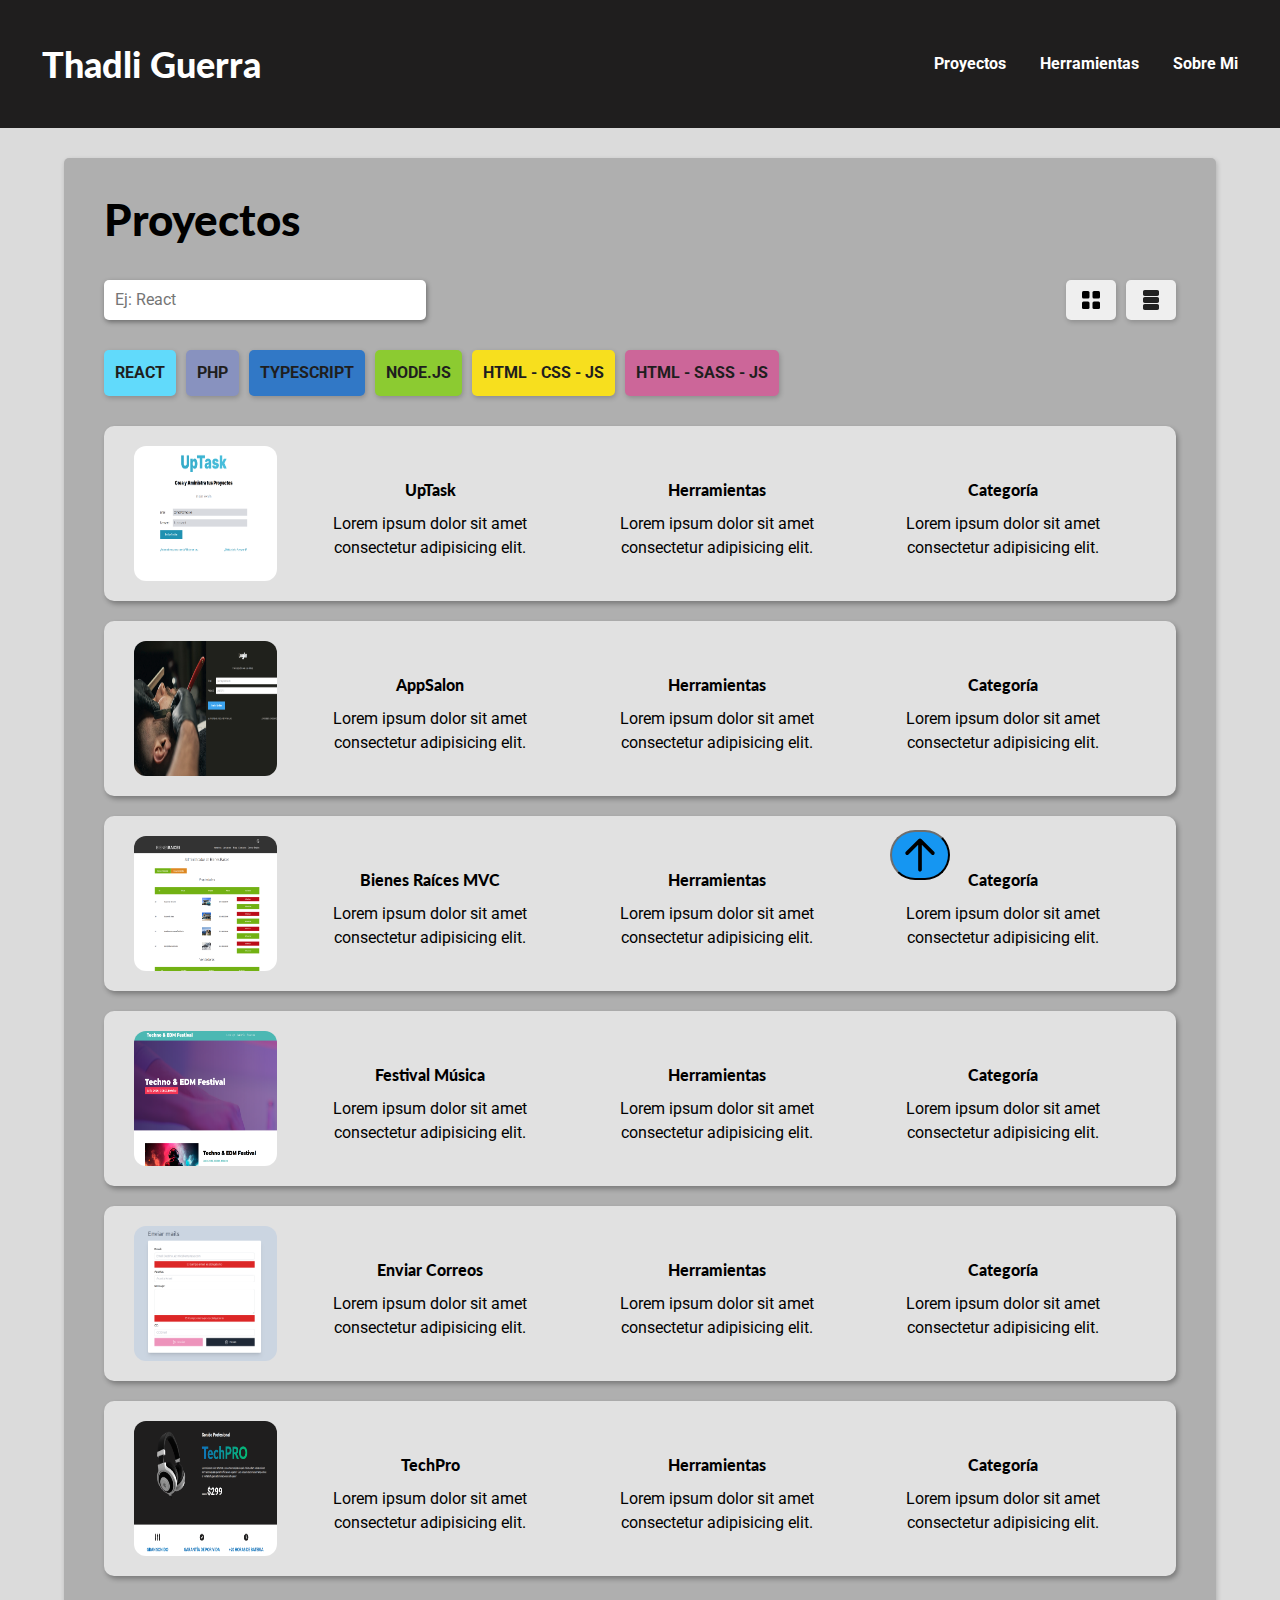
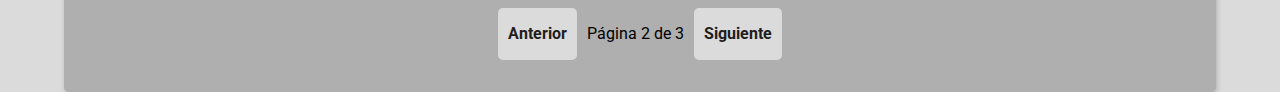
==== pagina2.html @ 6214cc12 "Contenido carpetas tags listo" ====
<!DOCTYPE html>
<html lang="en">
<head>
    <meta charset="UTF-8">
    <meta name="viewport" content="width=device-width, initial-scale=1.0">
    <link rel="preconnect" href="https://fonts.googleapis.com">
    <link rel="preconnect" href="https://fonts.gstatic.com" crossorigin>
    <link href="https://fonts.googleapis.com/css2?family=Lato:wght@400;900&family=Roboto:wght@400;700;900&display=swap" rel="stylesheet">
    <link rel="stylesheet" href="/css/normalize.css">
    <link rel="stylesheet" href="/css/styles.css">
    <title>Thadli Guerra</title>
</head>
<body>
    <section id="inicio">
    </section>
    <header class="header">
        <div class="header__titulo">
            <a href="index.html">
                <h2>Thadli Guerra</h2>
            </a>
        </div>
        <nav class="header__navegacion">
            <a href="">Proyectos</a>
            <a href="">Herramientas</a>
            <a href="">Sobre Mi</a>
        </nav>
    </header>
    
    <main class="main contenedor">
        <div class="main__titulo">
            <h1>
                Proyectos
            </h1>
        </div>

        <div class="main__buscador">
            <input class="main__buscador-input" id="buscador" type="text" placeholder="Ej: React">
            <div class="main__botones">
                <button class="main__boton main__boton-grid">
                    <img src="/img/grid.svg" alt="">
                </button>
                <button class="main__boton main__boton-row">
                    <img src="/img/row.svg" alt="">
                </button>
            </div>
        </div>

        <div class="main__tags">
            <a class="main__tag" id="react" href="/react/react1.html">React</a>
            <a class="main__tag" id="php" href="/php/php1.html">Php</a>
            <a class="main__tag" id="typescript" href="/ts/ts1.html">TypeScript</a>
            <a class="main__tag" id="node" href="/node/node1.html">Node.Js</a>
            <a class="main__tag" id="js" href="/html/html1.html">Html - Css - Js</a>
            <a class="main__tag" id="sass" href="/sass/sass1.html">Html - Sass - Js</a>
        </div>

        <div class="main__contenido">
            <div class="main__entrada">
                <a href="https://github.com/tatatadlisixti4/uptask">
                    <img class="main__entrada-imagen" src="/img/uptask.png" alt="">
                </a>
                
                <div class="main__entrada-texto">
                    <div class="main__entrada-columna">
                        <h3>UpTask</h3>
                        <p>Lorem ipsum dolor sit amet consectetur adipisicing elit.</p>
                    </div>
                    <div class="main__entrada-columna">
                        <h3>Herramientas</h3>
                        <p>Lorem ipsum dolor sit amet consectetur adipisicing elit. </p>
                    </div> 

                    <div class="main__entrada-columna">
                        <h3>Categoría</h3>
                        <p>Lorem ipsum dolor sit amet consectetur adipisicing elit. </p>
                    </div>  
                </div>
            </div>
            <div class="main__entrada">
                <a href="https://github.com/tatatadlisixti4/appsalon">
                    <img class="main__entrada-imagen" src="/img/appsalon.png" alt="">
                </a>
                <div class="main__entrada-texto">
                    <div class="main__entrada-columna">
                        <h3>AppSalon</h3>
                        <p>Lorem ipsum dolor sit amet consectetur adipisicing elit.</p>
                    </div>
                    <div class="main__entrada-columna">
                        <h3>Herramientas</h3>
                        <p>Lorem ipsum dolor sit amet consectetur adipisicing elit. </p>
                    </div> 

                    <div class="main__entrada-columna">
                        <h3>Categoría</h3>
                        <p>Lorem ipsum dolor sit amet consectetur adipisicing elit. </p>
                    </div>  
                </div>
            </div>
            <div class="main__entrada">
                <a href="https://github.com/tatatadlisixti4/bienesraices">
                    <img class="main__entrada-imagen" src="/img/bienesraices_mvc.png" alt="">
                </a>
                <div class="main__entrada-texto">
                    <div class="main__entrada-columna">
                        <h3>Bienes Raíces MVC</h3>
                        <p>Lorem ipsum dolor sit amet consectetur adipisicing elit.</p>
                    </div>
                    <div class="main__entrada-columna">
                        <h3>Herramientas</h3>
                        <p>Lorem ipsum dolor sit amet consectetur adipisicing elit. </p>
                    </div> 

                    <div class="main__entrada-columna">
                        <h3>Categoría</h3>
                        <p>Lorem ipsum dolor sit amet consectetur adipisicing elit. </p>
                    </div>  
                </div>
            </div>
            <div class="main__entrada">
                <a href="https://festivalmusica-pw-thadli.netlify.app/">
                    <img class="main__entrada-imagen" src="/img/festivalmusica.png" alt="">
                </a>
                <div class="main__entrada-texto">
                    <div class="main__entrada-columna">
                        <h3>Festival Música</h3>
                        <p>Lorem ipsum dolor sit amet consectetur adipisicing elit.</p>
                    </div>
                    <div class="main__entrada-columna">
                        <h3>Herramientas</h3>
                        <p>Lorem ipsum dolor sit amet consectetur adipisicing elit. </p>
                    </div> 

                    <div class="main__entrada-columna">
                        <h3>Categoría</h3>
                        <p>Lorem ipsum dolor sit amet consectetur adipisicing elit. </p>
                    </div>  
                </div>
            </div>
            <div class="main__entrada">
                <a href="https://email-thadli.netlify.app//">
                    <img class="main__entrada-imagen" src="/img/enviarmails.png" alt="">
                </a>
                <div class="main__entrada-texto">
                    <div class="main__entrada-columna">
                        <h3>Enviar Correos</h3>
                        <p>Lorem ipsum dolor sit amet consectetur adipisicing elit.</p>
                    </div>
                    <div class="main__entrada-columna">
                        <h3>Herramientas</h3>
                        <p>Lorem ipsum dolor sit amet consectetur adipisicing elit. </p>
                    </div> 

                    <div class="main__entrada-columna">
                        <h3>Categoría</h3>
                        <p>Lorem ipsum dolor sit amet consectetur adipisicing elit. </p>
                    </div>  
                </div>
            </div>
            <div class="main__entrada">
                <a href="https://sobretechpro-thadli.netlify.app/">
                    <img class="main__entrada-imagen" src="/img/techpro.png" alt="">
                </a>
                <div class="main__entrada-texto">
                    <div class="main__entrada-columna">
                        <h3>TechPro</h3>
                        <p>Lorem ipsum dolor sit amet consectetur adipisicing elit.</p>
                    </div>
                    <div class="main__entrada-columna">
                        <h3>Herramientas</h3>
                        <p>Lorem ipsum dolor sit amet consectetur adipisicing elit. </p>
                    </div> 

                    <div class="main__entrada-columna">
                        <h3>Categoría</h3>
                        <p>Lorem ipsum dolor sit amet consectetur adipisicing elit. </p>
                    </div>  
                </div>
            </div> 
        </div>

        <div class="main__paginador"> 
            <a class="main__paginador-boton main__paginador-boton--anterior2" href="index.html">
                <span></span>
                <p>Anterior</p>
            </a>
            <p>Página 2 de 3</p>
            <a class="main__paginador-boton main__paginador-boton--siguiente2" href="pagina3.html">
                <p>Siguiente</p>
                <span></span>
            </a>
        </div>
        <button id="toHeader">
            <a href="#inicio">
                <img src="/img/up.svg" alt="">
            </a>
        </button>
    </main>
    <script src="app.js"></script> 
</body>
</html>
---- css/styles.css ----
/* Variables*/
:root {
    --fuentePrincipal: 'Roboto', sans-serif;
    --fuenteSecundaria: 'Lato', sans-serif;

    --separacion: 5rem;
    
    --primario: #1073BA;
    --secundario: #00DA55;
    --gris: #3B3B3B;
    --blanco: #FFFFFF;
    --blancoOscuro: #afafaf;
    --blancoOscuro2: hsl(0, 0%, 86%);
    --negro: #1F1E1E;
    --grisClaro: #e1e1e1;

    --react: #61DAFB;
    --php: #8892BF;
    --typescript: #3178C6;
    --node:  #8CCB31;
    --js:  #F7DF1E;
    --css: #1572B6;
    --sass: #C69;


}

/* Globales y reset */
html {
    box-sizing: border-box;
    font-size: 62.5%;
    scroll-behavior: smooth;
}

*, *:before, *:after {
    box-sizing: inherit;
}

body {
    font-family: var(--fuentePrincipal);
    font-size: 1.6rem;
    line-height: 1.5;
    background-color: var(--blancoOscuro2);
    
}

h1 {
    font-family: var(--fuenteSecundaria);
}

h1, h2, h3 {
    font-weight: 900;
    font-family: var(--fuenteSecundaria);
    margin: calc(var(--separacion) / 2) 0;
}

h1 {
    font-size: 4.4rem;
}

h2 {
    font-size: 3.6rem;
}

h3 {
    font-size: 2.8rem;
}

img {
    max-width: 100%;
    height: auto;
    display: block;
}

.contenedor {
    max-width: 130rem;
    width: 90%;
    margin: 0 auto;
    border-radius: .5rem;
    box-shadow: 1px 2px 5px rgba(0, 0, 0, 0.2);
}

/* Header */
.header {
    position: sticky;
    z-index: 1000;
    top: 0;
    display: flex;
    flex-direction: column;
    text-align: center;
    color: var(--blanco);
    background-color: var(--negro);
    padding: 0 3rem;
    .header__titulo {
        a {
            text-decoration: none;
            color: var(--blanco);
            h2 {
                padding: 1rem;
                border: 2px solid transparent;
                border-radius: .5rem;
                transition: border 200ms ease-out;

                &:hover {
                    border: 2px solid white;
                }
            }
        }
    }
}
.header__navegacion {
    display: flex;
    flex-direction: column;
    
    a {
        text-decoration: none;
        font-weight: bold;
        padding: 1rem;
        color: var(--blanco);
        border: .2rem solid transparent;
        transition: all 100ms ease-in;
        &:hover{
            border: .2rem solid var(--blanco);
            border-radius: .5rem;
            transition: all 100ms ease-in;
        }
        &:last-of-type {
            margin-bottom: 2rem;
        }
    }
}

@media (min-width: 768px) {
    .header {
        flex-direction: row;
        justify-content: space-between;
        align-items: center;
    }

    .header__navegacion {
        border-radius: .5rem;
        flex-direction: row;
        gap: 1rem;
        margin-bottom: 0;
        a{
            &:last-of-type{
                margin-bottom: 0; 
            }
        } 
    }
}

/* Main */
.main {
    padding: 0 4rem 3rem 4rem;
    background-color: var(--blancoOscuro);
}

.main__titulo {
    display: flex;
    justify-content: center;
    margin-top: 3rem;
    padding: .3rem 0;
    gap: 1rem;
    
    .main__titulo-logo {
        width: 5rem;
    }
    /* a {
        text-decoration: none;
        color: var(--negro);
        border: 2px solid transparent;
        border-radius: .5rem;
        padding: 1rem;
        transition: box-shadow 200ms ease-in;
        &:hover {
            box-shadow: 0 0 10px var(--primario); 
        }
        cursor: auto;
    } */
}
@media (min-width: 768px) {
    .main__titulo {
        justify-content: left;
    }
    
}


/* Main Buscador */
.main__buscador {
    display: flex;
    flex-direction: column;
    margin-bottom: 3rem;
    gap: 2rem;
    .main__buscador-input {
        box-shadow: 1px 2px 5px rgba(0, 0, 0, 0.4);
        border: 1px solid transparent;
        border-radius: .5rem;
        padding: 1rem;
        width: 100%;
        outline: none;
        &:hover {
            border: 1px solid black;
        }
        &:focus, &:active {
            border: 1px solid black;
            box-shadow: 0 0 10px var(--primario); 
        }
    }
}

.main__botones {
    display: flex;
    gap: 1rem;
    justify-content: space-between;
    background-color: var(--blancoOscuro);
    .main__boton {
        border: none;
        border-radius: .5rem;
        width: 50%;
        cursor: pointer;
        box-shadow: 1px 2px 5px rgba(0, 0, 0, 0.2);
        padding: 1rem 0;
        img {
            margin: 0 auto;
        }
        &:hover {
            filter: brightness(.8);
        }
    }
    .main__boton-grid {
        img {
            transform: scale(1.5);
        }
    }
    
}

.main__tags {
    display: grid;
    grid-template-columns: repeat(2, 1fr);
    text-align: center;
    margin-bottom: 3rem;
    gap: 1rem;
    
    .main__tag {
        box-shadow: 1px 2px 5px rgba(0, 0, 0, 0.2);
        font-weight: bold;
        text-transform: uppercase;
        color: var(--negro);
        text-decoration: none;
        padding: 1rem;
        border-radius: .5rem;
        border: 1px solid transparent;
        &:hover {
            filter: brightness(0.8);
        }
    }
    .main__tag--active {
        filter: brightness(.8);
        border: 1px solid black;
        box-shadow: 0 0 20px var(--primario)
        
    }
    #react {
        background-color: var(--react);
    }
    #php {
        background-color: var(--php);
    }
    #typescript {
        background-color: var(--typescript);
    }
    #node {
        background-color: var(--node);
    }
    #css {
        background-color: var(--css);
    }
    #sass {
        background-color: var(--sass);
    }
    #js {
        background-color: var(--js);
    }

}

@media (min-width: 768px) {
    .main__buscador {
        flex-direction: row;
        justify-content: space-between;
        .main__buscador-input {
            width: 30%;
        }
    }

    .main__botones {
        justify-content: left;
        .main__boton {
            width: 5rem;
            padding: 0;
        }
    }
    
    .main__tags {
        display: flex;
        justify-content: left;
    }
}

/* Main Contenido */
.main__contenido {
    display: grid;
    grid-template-columns: 1fr 1fr;
    column-gap: 1rem;
    row-gap: 1rem;
    
}

.main__entrada {
    border-radius: 1rem;
    box-shadow: 2px 3px 5px rgba(0, 0, 0, 0.3);
    background-color: var(--grisClaro);
    padding: 2rem 2rem;
    transition: all 200ms ease-in;
}

.main__entrada-imagen {
    height: 15rem;
    width: 100%;
    border-radius: 1.2rem;
    transition: all 200ms ease-in;
}

.main__entrada-texto {
    .main__entrada-columna {
        text-align: center;
        h3, p {
            margin: 0;
        }
        h3{
            margin-top: 1rem;
            font-size: 1.5rem;
        }
        p{
            font-size: 1rem;
        }
    }
}

.main__entrada:hover {
    filter: brightness(.9);
    cursor: pointer;
    .main__entrada-imagen {
        box-shadow: 0 0 20px var(--primario); 
    }
}

@media (min-width: 768px) {
    .main__contenido {
        display: flex;
        flex-direction: column;
    }

    .main__entrada {
        display: grid;
        grid-template-columns: 1fr 6fr;
        margin-bottom: 1rem;
        padding: 2rem 3rem;
        column-gap: 1rem;
        &:last-of-type {
            margin-bottom: 3rem;
        }
    }
    

    .main__entrada-texto {
        display: flex;
        .main__entrada-columna {
            h3 , p {
                font-size: unset;
            }
        }
    }
    .main__entrada-imagen {
        height: 13.5rem;    
    }
    .main__entrada-columna {
        display: flex;
        flex-direction: column;
        justify-content: center;
        align-items: center;
        padding: 1rem;
        gap: 1rem;
    }
}

/* Main Paginador */

.main__paginador {
    margin-top: 3rem;
    display: flex;
    border-radius: 1rem;
    align-items: center;
    justify-content: center;
    gap: 1rem;

    .main__paginador-boton {
        display: flex;
        align-items: center;
        text-decoration: none;
        color: var(--negro);
        cursor: pointer;
        background-color: var(--blancoOscuro2);
        padding: 1rem;
        border-radius: .5rem;
        font-weight: bold;
        p { 
            line-height: 0;
        }
        &:hover {
            filter: brightness(.9);
        }
    }

    .main__paginador-boton--off  {
        cursor: not-allowed;
        filter: brightness(.9);
    }
}

@media (min-width: 768px) {
    .main__paginador {
        margin-top: 0;
    }
}


/* Botón al header */

@media (min-width: 768px) {
    #toHeader {
        position: fixed;  
        bottom: 2rem;   
        right: 33rem;    
        z-index: 100; 
        height: auto;
        width: 6rem;
        border-radius: 6rem;
        background-color: var(--primario);
        filter: brightness(1.3);
        transition: filter 200ms ease-out;
        &:hover {
            filter: brightness(1);
        }
    }
}
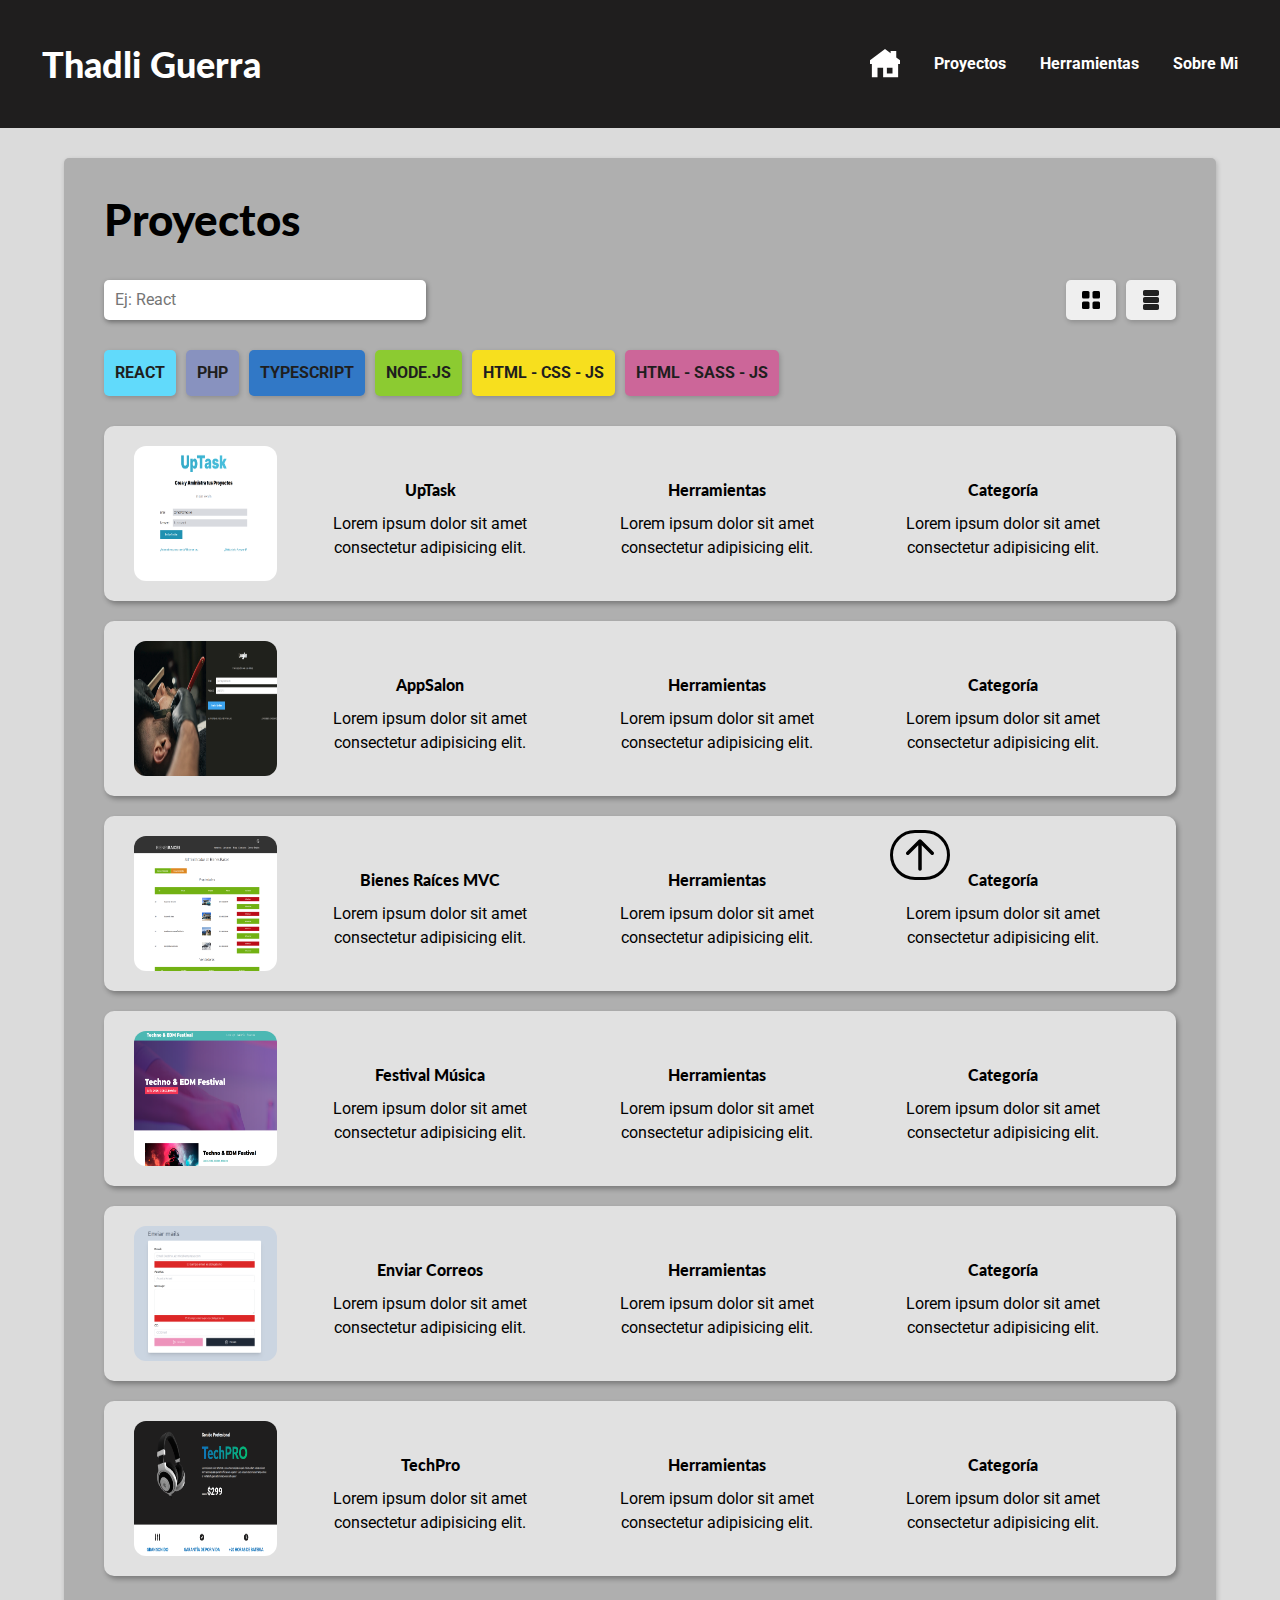
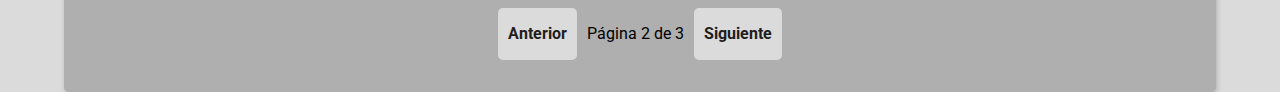
==== commit fc442235: "Home en todas las vistas" ====
--- a/pagina2.html
+++ b/pagina2.html
@@ -20,6 +20,9 @@
             </a>
         </div>
         <nav class="header__navegacion">
+            <a href="/index.html">
+                <img class="header__home" src="/img/home.svg" alt="">
+            </a>
             <a href="">Proyectos</a>
             <a href="">Herramientas</a>
             <a href="">Sobre Mi</a>
--- a/css/styles.css
+++ b/css/styles.css
@@ -88,6 +88,7 @@
     display: flex;
     flex-direction: column;
     text-align: center;
+    
     color: var(--blanco);
     background-color: var(--negro);
     padding: 0 3rem;
@@ -111,6 +112,7 @@
 .header__navegacion {
     display: flex;
     flex-direction: column;
+    align-items: center;
     
     a {
         text-decoration: none;
@@ -127,6 +129,9 @@
         &:last-of-type {
             margin-bottom: 2rem;
         }
+    }
+    .header__home {
+        width: 3rem;
     }
 }
 
@@ -448,14 +453,15 @@
         z-index: 100; 
         height: auto;
         width: 6rem;
+        border: .3rem solid black;
         border-radius: 6rem;
-        background-color: var(--primario);
-        filter: brightness(1.3);
+        background-color: var(--grisClaro);
         transition: filter 200ms ease-out;
         &:hover {
-            filter: brightness(1);
-        }
-    }
-}
-
-
+            filter: brightness(.8);
+            box-shadow: 0 0 10px var(--primario); 
+        }
+    }
+}
+
+
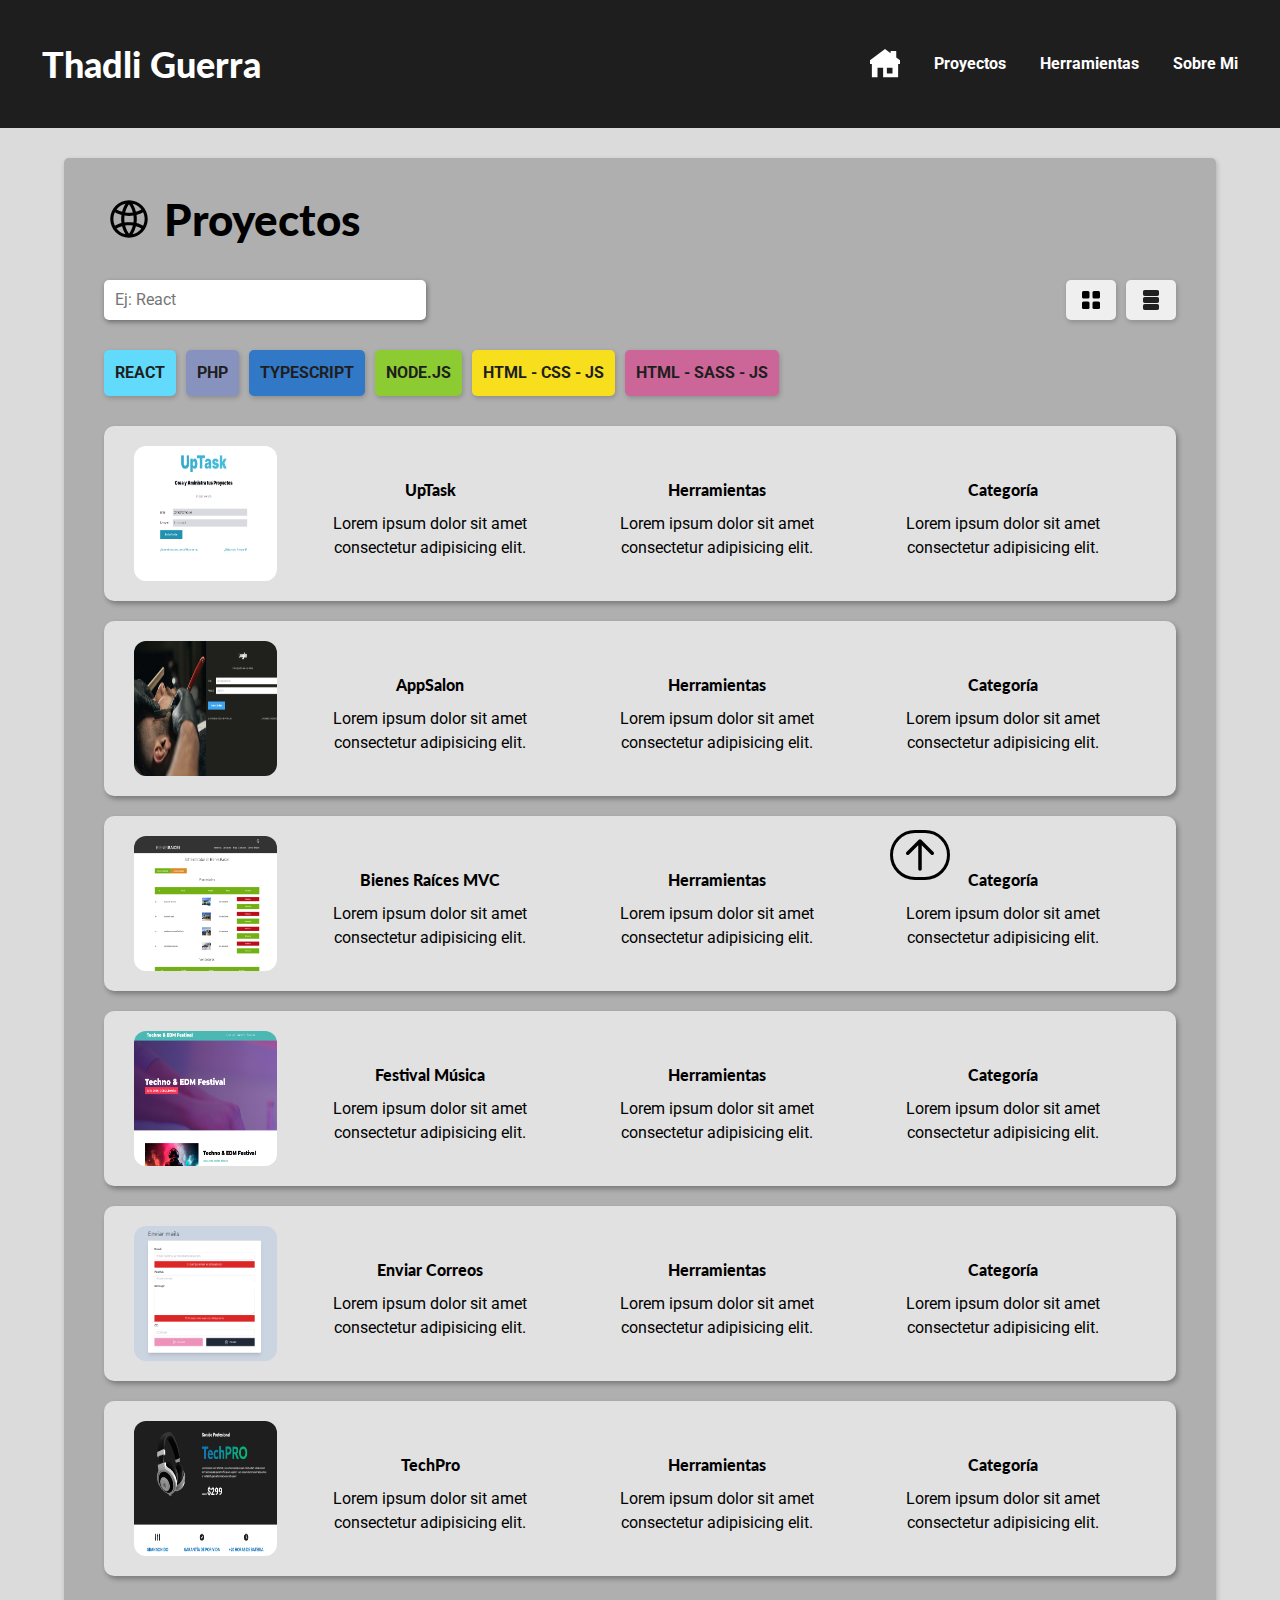
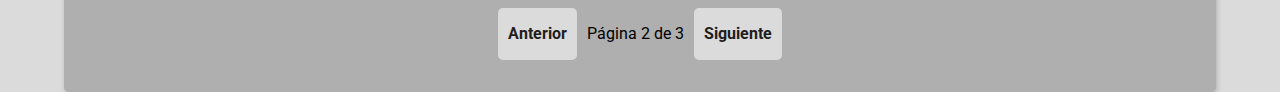
==== commit 38e1afee: "Web en todas las vistas" ====
--- a/pagina2.html
+++ b/pagina2.html
@@ -31,6 +31,7 @@
     
     <main class="main contenedor">
         <div class="main__titulo">
+            <img class="main__titulo-logo" src="/img/all.svg" alt="">
             <h1>
                 Proyectos
             </h1>
--- a/css/styles.css
+++ b/css/styles.css
@@ -164,6 +164,7 @@
 .main__titulo {
     display: flex;
     justify-content: center;
+    align-items: center;
     margin-top: 3rem;
     padding: .3rem 0;
     gap: 1rem;
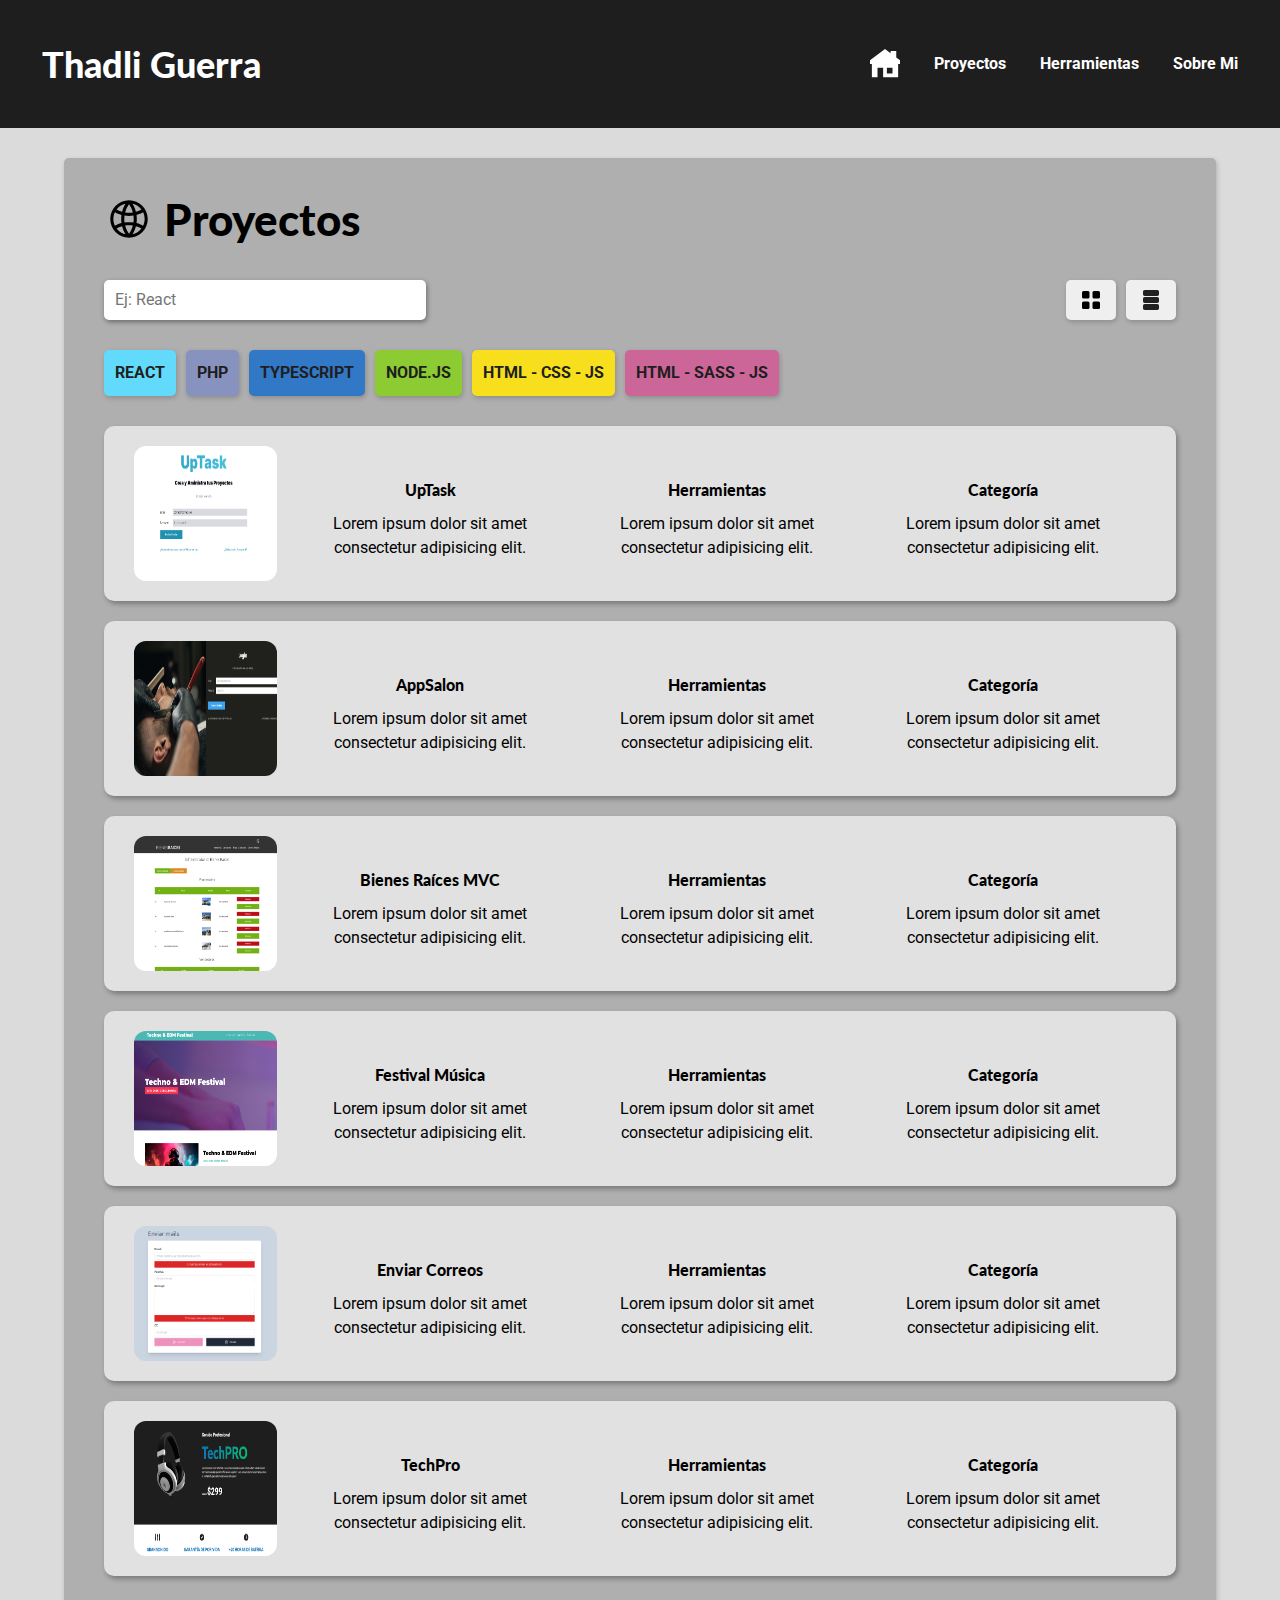
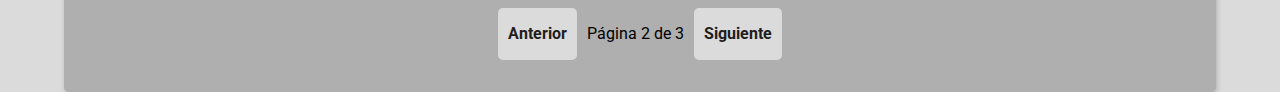
==== commit 1b0ebcac: "Botón toHeader oculto en todas las vistas" ====
--- a/pagina2.html
+++ b/pagina2.html
@@ -193,11 +193,11 @@
                 <span></span>
             </a>
         </div>
-        <button id="toHeader">
+        <!-- <button id="toHeader">
             <a href="#inicio">
                 <img src="/img/up.svg" alt="">
             </a>
-        </button>
+        </button> -->
     </main>
     <script src="app.js"></script> 
 </body>
--- a/css/styles.css
+++ b/css/styles.css
@@ -403,6 +403,9 @@
     }
 }
 
+/* Grid */
+
+
 /* Main Paginador */
 
 .main__paginador {
@@ -412,6 +415,7 @@
     align-items: center;
     justify-content: center;
     gap: 1rem;
+    
 
     .main__paginador-boton {
         display: flex;
@@ -435,6 +439,7 @@
         cursor: not-allowed;
         filter: brightness(.9);
     }
+
 }
 
 @media (min-width: 768px) {
@@ -446,7 +451,7 @@
 
 /* Botón al header */
 
-@media (min-width: 768px) {
+/* @media (min-width: 768px) {
     #toHeader {
         position: fixed;  
         bottom: 2rem;   
@@ -463,6 +468,7 @@
             box-shadow: 0 0 10px var(--primario); 
         }
     }
-}
-
-
+} */
+
+
+
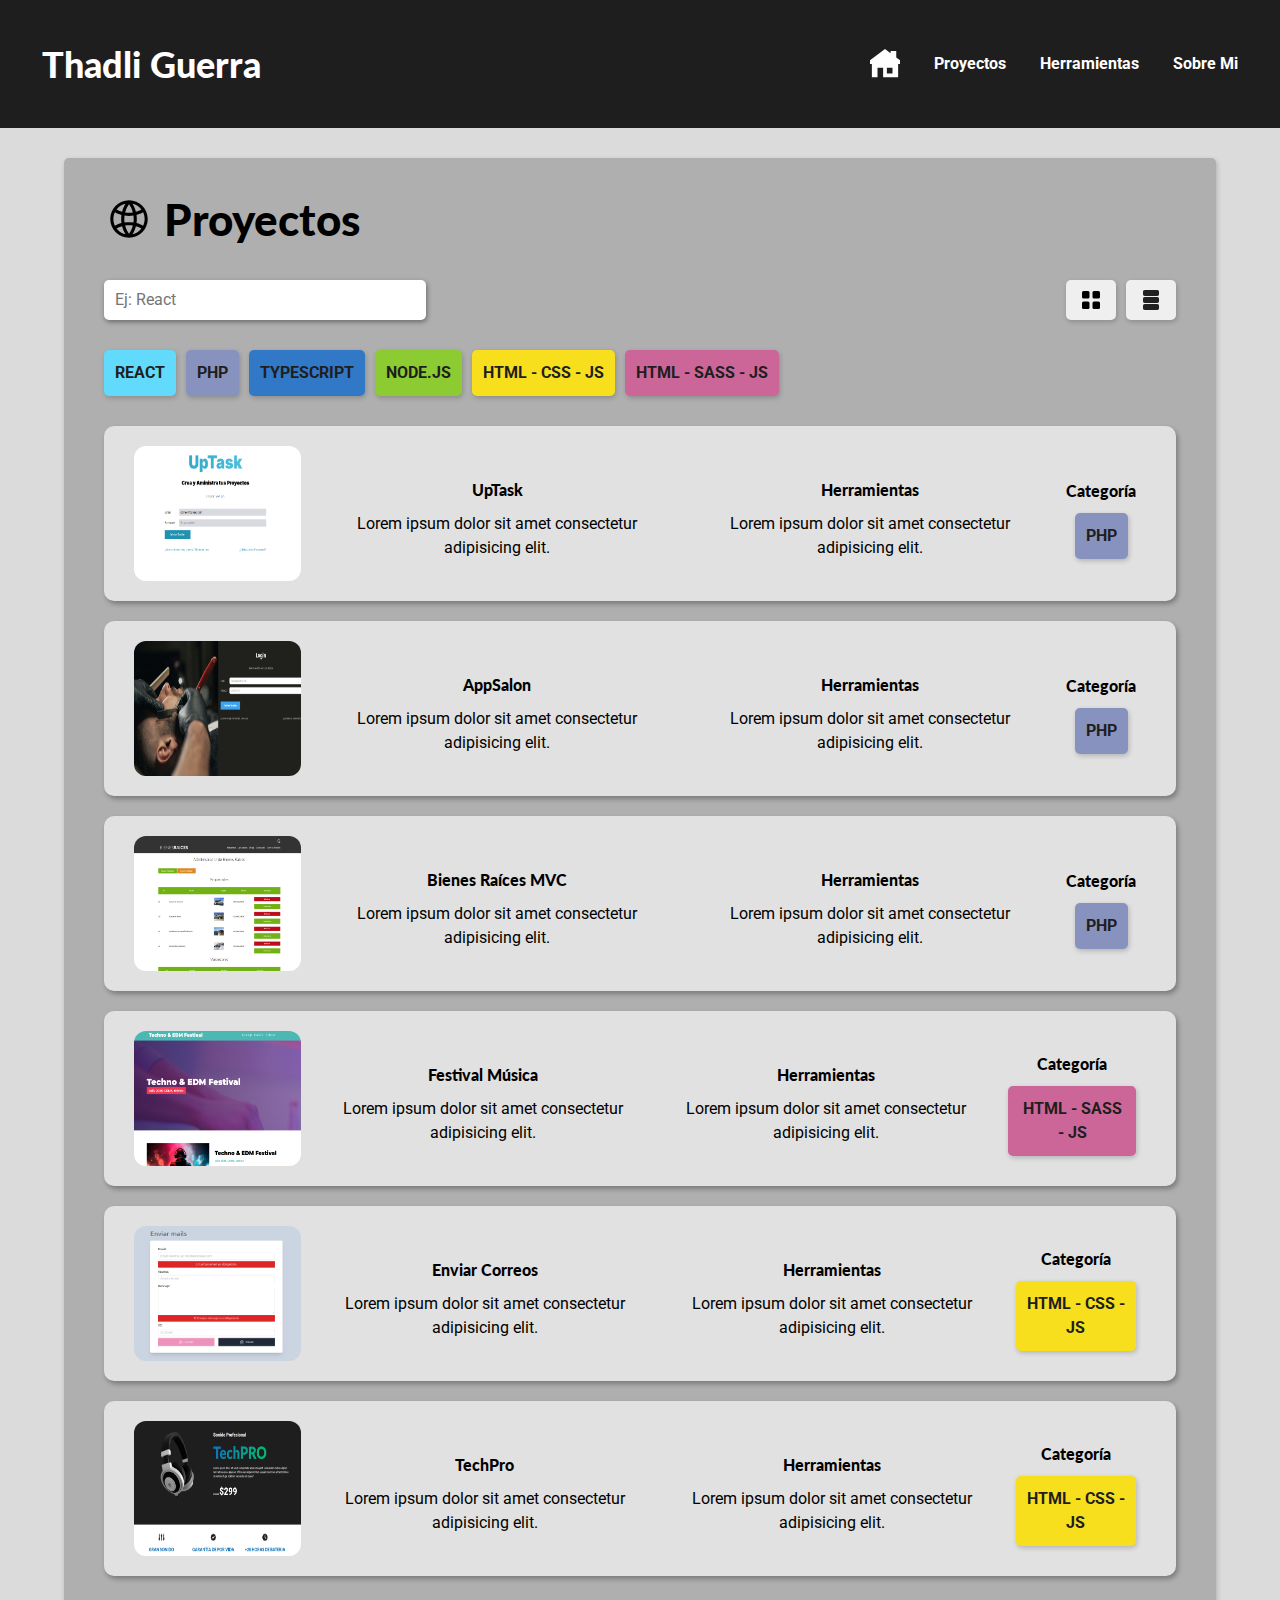
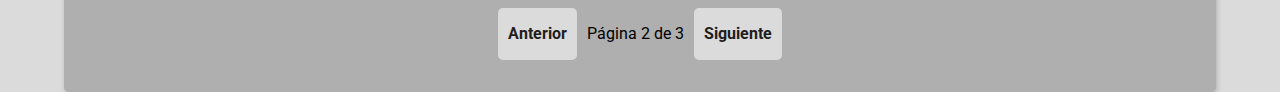
==== commit 7fcc4c1a: "Categoria tags en principales" ====
--- a/pagina2.html
+++ b/pagina2.html
@@ -76,7 +76,7 @@
 
                     <div class="main__entrada-columna">
                         <h3>Categoría</h3>
-                        <p>Lorem ipsum dolor sit amet consectetur adipisicing elit. </p>
+                        <p class="categoria php">Php</p>
                     </div>  
                 </div>
             </div>
@@ -96,7 +96,7 @@
 
                     <div class="main__entrada-columna">
                         <h3>Categoría</h3>
-                        <p>Lorem ipsum dolor sit amet consectetur adipisicing elit. </p>
+                        <p class="categoria php">Php</p>
                     </div>  
                 </div>
             </div>
@@ -116,7 +116,7 @@
 
                     <div class="main__entrada-columna">
                         <h3>Categoría</h3>
-                        <p>Lorem ipsum dolor sit amet consectetur adipisicing elit. </p>
+                        <p class="categoria php">Php</p>
                     </div>  
                 </div>
             </div>
@@ -136,7 +136,7 @@
 
                     <div class="main__entrada-columna">
                         <h3>Categoría</h3>
-                        <p>Lorem ipsum dolor sit amet consectetur adipisicing elit. </p>
+                        <p class="categoria sass">HTML - SASS - JS</p>
                     </div>  
                 </div>
             </div>
@@ -156,7 +156,7 @@
 
                     <div class="main__entrada-columna">
                         <h3>Categoría</h3>
-                        <p>Lorem ipsum dolor sit amet consectetur adipisicing elit. </p>
+                        <p class="categoria js">HTML - CSS - JS</p>
                     </div>  
                 </div>
             </div>
@@ -176,7 +176,7 @@
 
                     <div class="main__entrada-columna">
                         <h3>Categoría</h3>
-                        <p>Lorem ipsum dolor sit amet consectetur adipisicing elit. </p>
+                        <p class="categoria js">HTML - CSS - JS</p>
                     </div>  
                 </div>
             </div> 
--- a/css/styles.css
+++ b/css/styles.css
@@ -353,6 +353,38 @@
         p{
             font-size: 1rem;
         }
+        .categoria {
+            box-shadow: 1px 2px 5px rgba(0, 0, 0, 0.2);
+            font-weight: bold;
+            text-transform: uppercase;
+            color: var(--negro);
+            text-decoration: none;
+            padding: 1rem;
+            border-radius: .5rem;
+            border: 1px solid transparent;
+        }
+        .react {
+            background-color: var(--react);
+        }
+        .php {
+            background-color: var(--php);
+        }
+        .typescript {
+            background-color: var(--typescript);
+        }
+        .node {
+            background-color: var(--node);
+        }
+        .css {
+            background-color: var(--css);
+        }
+        .sass {
+            background-color: var(--sass);
+        }
+        .js {
+            background-color: var(--js);
+        }
+
     }
 }
 
@@ -372,7 +404,7 @@
 
     .main__entrada {
         display: grid;
-        grid-template-columns: 1fr 6fr;
+        grid-template-columns: 1fr 5fr;
         margin-bottom: 1rem;
         padding: 2rem 3rem;
         column-gap: 1rem;
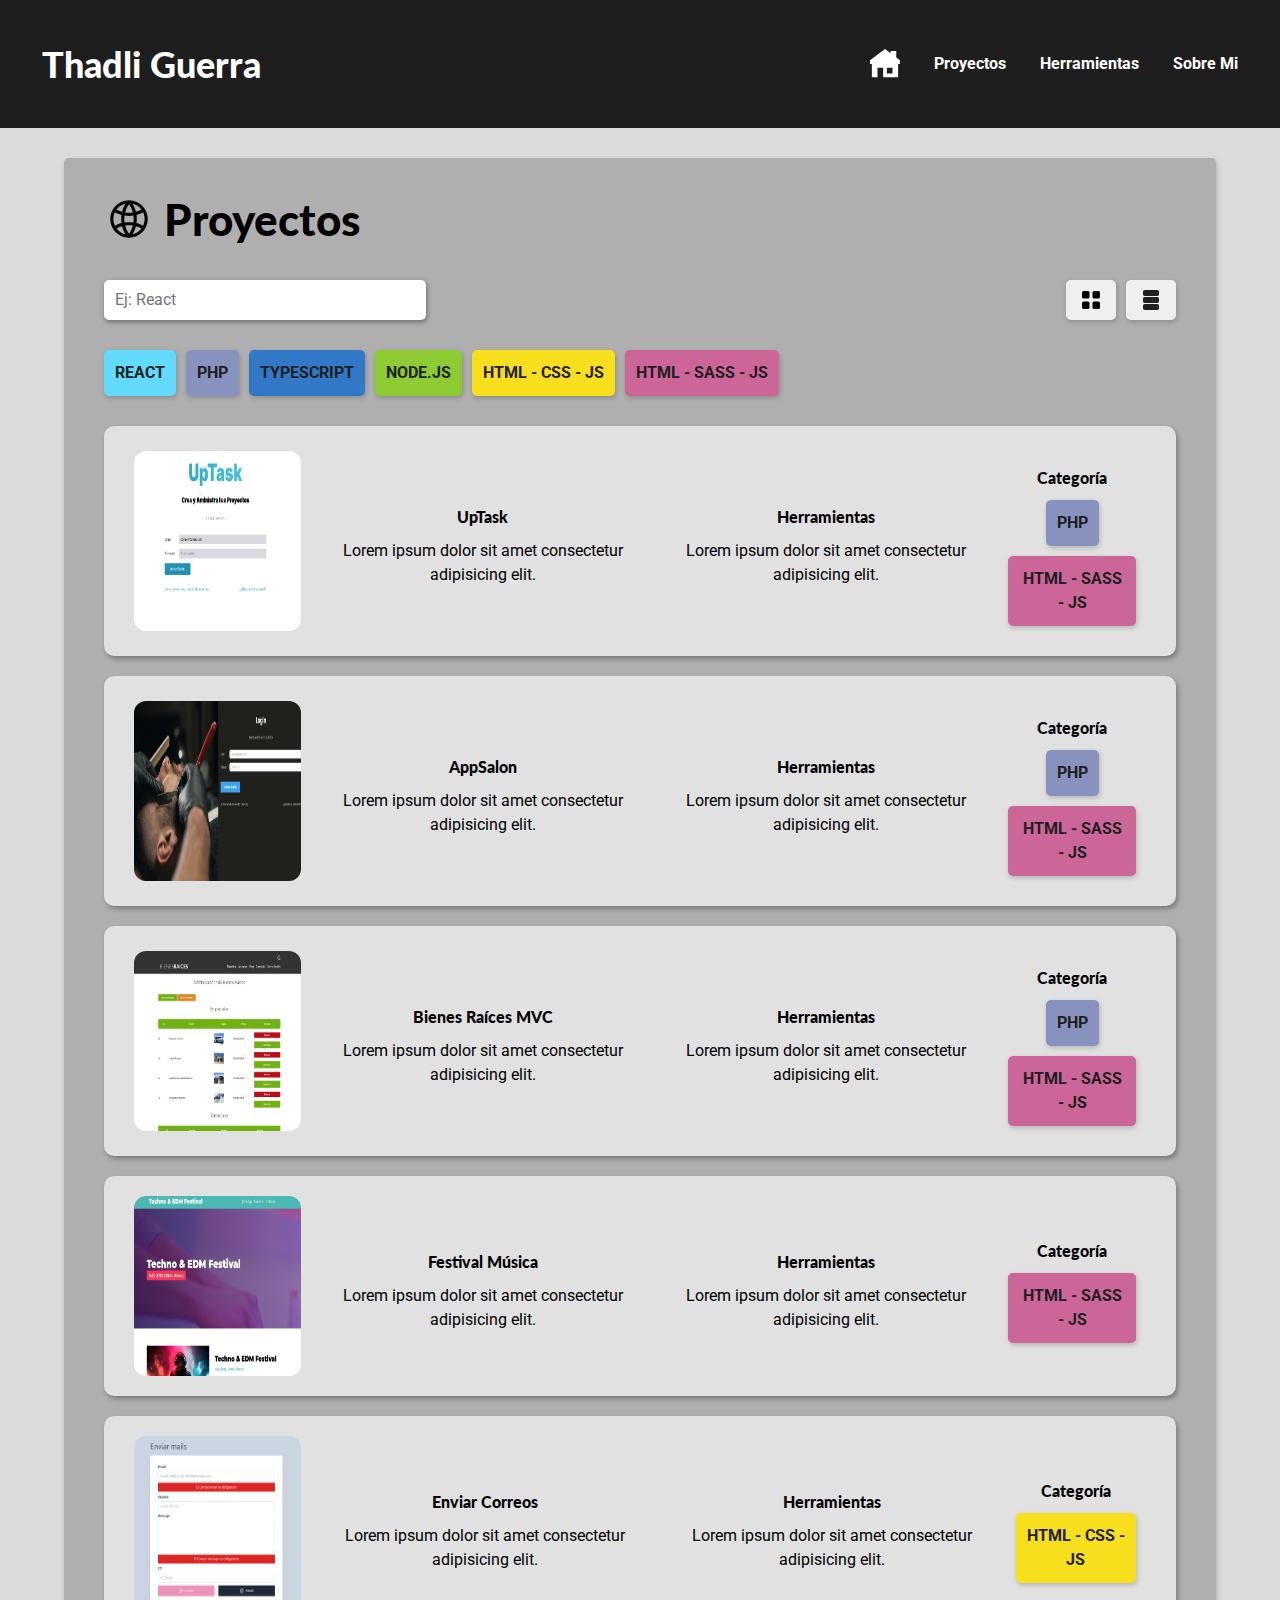
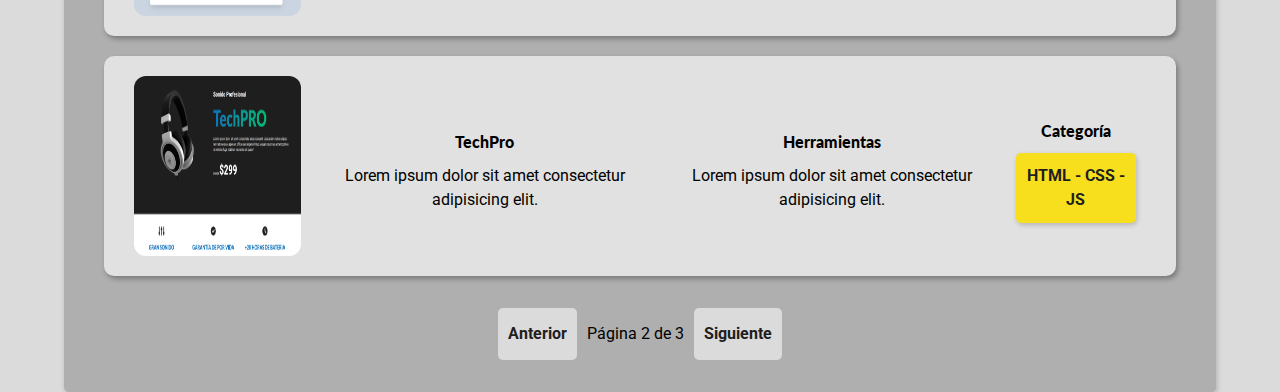
==== commit 8ec56dbc: "Páginas principales listas" ====
--- a/pagina2.html
+++ b/pagina2.html
@@ -77,6 +77,7 @@
                     <div class="main__entrada-columna">
                         <h3>Categoría</h3>
                         <p class="categoria php">Php</p>
+                        <p class="categoria sass">Html - Sass - Js</p>
                     </div>  
                 </div>
             </div>
@@ -97,6 +98,7 @@
                     <div class="main__entrada-columna">
                         <h3>Categoría</h3>
                         <p class="categoria php">Php</p>
+                        <p class="categoria sass">Html - Sass - Js</p>
                     </div>  
                 </div>
             </div>
@@ -117,6 +119,7 @@
                     <div class="main__entrada-columna">
                         <h3>Categoría</h3>
                         <p class="categoria php">Php</p>
+                        <p class="categoria sass">Html - Sass - Js</p>
                     </div>  
                 </div>
             </div>
--- a/css/styles.css
+++ b/css/styles.css
@@ -189,9 +189,7 @@
     .main__titulo {
         justify-content: left;
     }
-    
-}
-
+}
 
 /* Main Buscador */
 .main__buscador {
@@ -334,7 +332,7 @@
 }
 
 .main__entrada-imagen {
-    height: 15rem;
+    height: 18rem;
     width: 100%;
     border-radius: 1.2rem;
     transition: all 200ms ease-in;
@@ -343,6 +341,9 @@
 .main__entrada-texto {
     .main__entrada-columna {
         text-align: center;
+        display: flex;
+        flex-direction: column;
+        gap: 1rem;
         h3, p {
             margin: 0;
         }
@@ -408,12 +409,12 @@
         margin-bottom: 1rem;
         padding: 2rem 3rem;
         column-gap: 1rem;
+        align-items: center;
         &:last-of-type {
             margin-bottom: 3rem;
         }
     }
     
-
     .main__entrada-texto {
         display: flex;
         .main__entrada-columna {
@@ -423,15 +424,12 @@
         }
     }
     .main__entrada-imagen {
-        height: 13.5rem;    
+        width: 100%;
     }
     .main__entrada-columna {
-        display: flex;
-        flex-direction: column;
         justify-content: center;
         align-items: center;
-        padding: 1rem;
-        gap: 1rem;
+        padding: 1rem;;
     }
 }
 
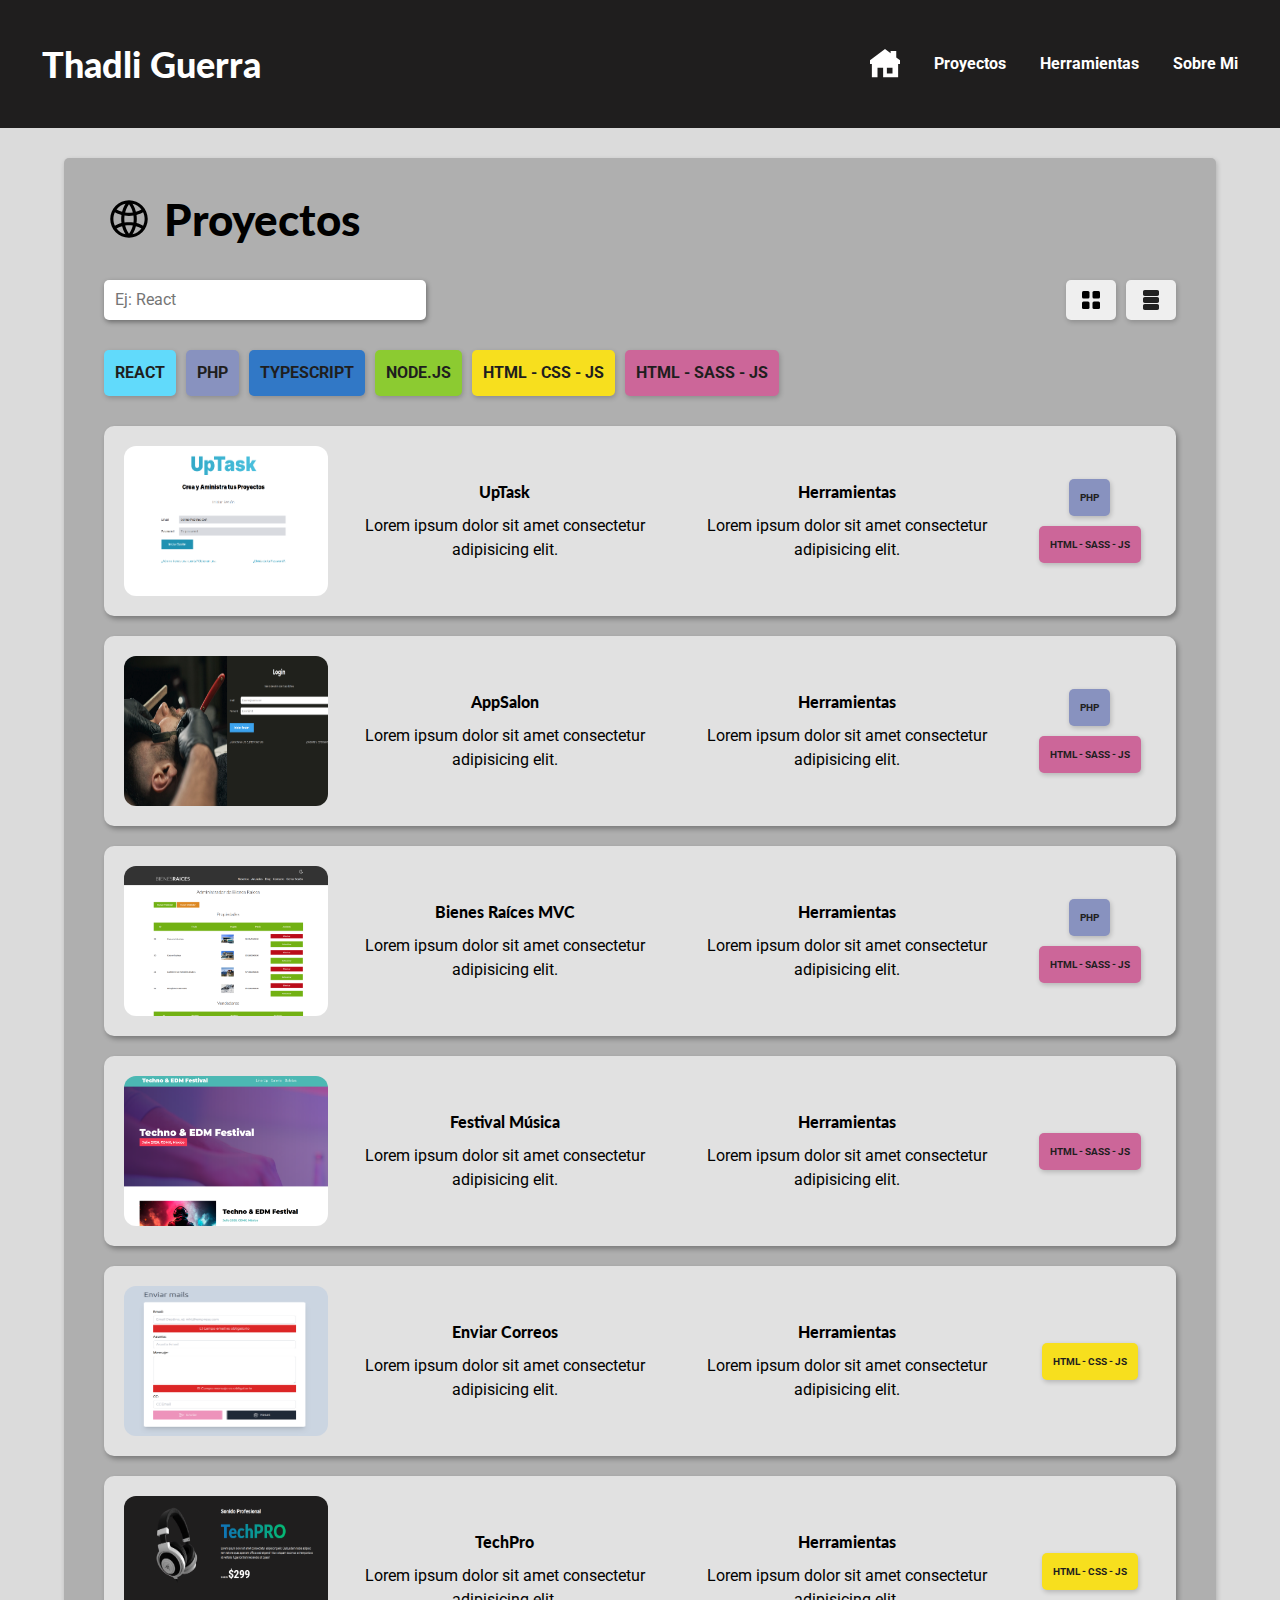
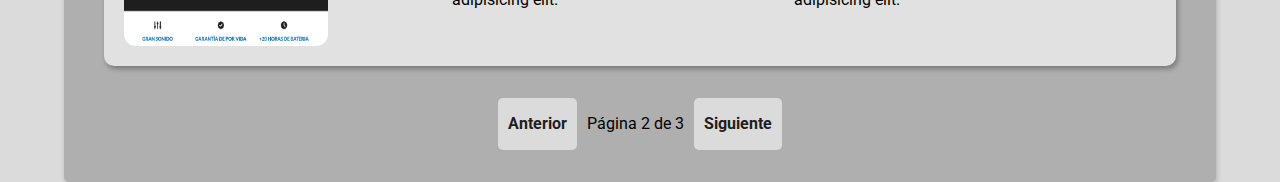
==== commit f100477c: "Grid estilo listo, faltan columas 1 y 2 de texto" ====
--- a/pagina2.html
+++ b/pagina2.html
@@ -75,7 +75,7 @@
                     </div> 
 
                     <div class="main__entrada-columna">
-                        <h3>Categoría</h3>
+                        
                         <p class="categoria php">Php</p>
                         <p class="categoria sass">Html - Sass - Js</p>
                     </div>  
@@ -96,7 +96,7 @@
                     </div> 
 
                     <div class="main__entrada-columna">
-                        <h3>Categoría</h3>
+                        
                         <p class="categoria php">Php</p>
                         <p class="categoria sass">Html - Sass - Js</p>
                     </div>  
@@ -117,7 +117,7 @@
                     </div> 
 
                     <div class="main__entrada-columna">
-                        <h3>Categoría</h3>
+                        
                         <p class="categoria php">Php</p>
                         <p class="categoria sass">Html - Sass - Js</p>
                     </div>  
@@ -138,7 +138,7 @@
                     </div> 
 
                     <div class="main__entrada-columna">
-                        <h3>Categoría</h3>
+                        
                         <p class="categoria sass">HTML - SASS - JS</p>
                     </div>  
                 </div>
@@ -158,7 +158,7 @@
                     </div> 
 
                     <div class="main__entrada-columna">
-                        <h3>Categoría</h3>
+                        
                         <p class="categoria js">HTML - CSS - JS</p>
                     </div>  
                 </div>
@@ -178,7 +178,7 @@
                     </div> 
 
                     <div class="main__entrada-columna">
-                        <h3>Categoría</h3>
+                        
                         <p class="categoria js">HTML - CSS - JS</p>
                     </div>  
                 </div>
--- a/css/styles.css
+++ b/css/styles.css
@@ -336,9 +336,13 @@
     width: 100%;
     border-radius: 1.2rem;
     transition: all 200ms ease-in;
+    margin-bottom: 1rem;
 }
 
 .main__entrada-texto {
+    display: flex;
+    flex-direction: column;
+    gap: 1rem;
     .main__entrada-columna {
         text-align: center;
         display: flex;
@@ -348,13 +352,13 @@
             margin: 0;
         }
         h3{
-            margin-top: 1rem;
             font-size: 1.5rem;
         }
         p{
             font-size: 1rem;
         }
         .categoria {
+            font-size: 1rem;
             box-shadow: 1px 2px 5px rgba(0, 0, 0, 0.2);
             font-weight: bold;
             text-transform: uppercase;
@@ -405,9 +409,9 @@
 
     .main__entrada {
         display: grid;
-        grid-template-columns: 1fr 5fr;
+        grid-template-columns: 1fr 4fr;
         margin-bottom: 1rem;
-        padding: 2rem 3rem;
+        padding: 2rem 2rem;
         column-gap: 1rem;
         align-items: center;
         &:last-of-type {
@@ -416,7 +420,9 @@
     }
     
     .main__entrada-texto {
-        display: flex;
+        display: grid;
+        grid-template-columns: 1.25fr 1.25fr 0.5fr;
+
         .main__entrada-columna {
             h3 , p {
                 font-size: unset;
@@ -425,11 +431,13 @@
     }
     .main__entrada-imagen {
         width: 100%;
+        height: 15rem;
+        margin-bottom: 0;
     }
     .main__entrada-columna {
         justify-content: center;
         align-items: center;
-        padding: 1rem;;
+        padding: 1rem;
     }
 }
 
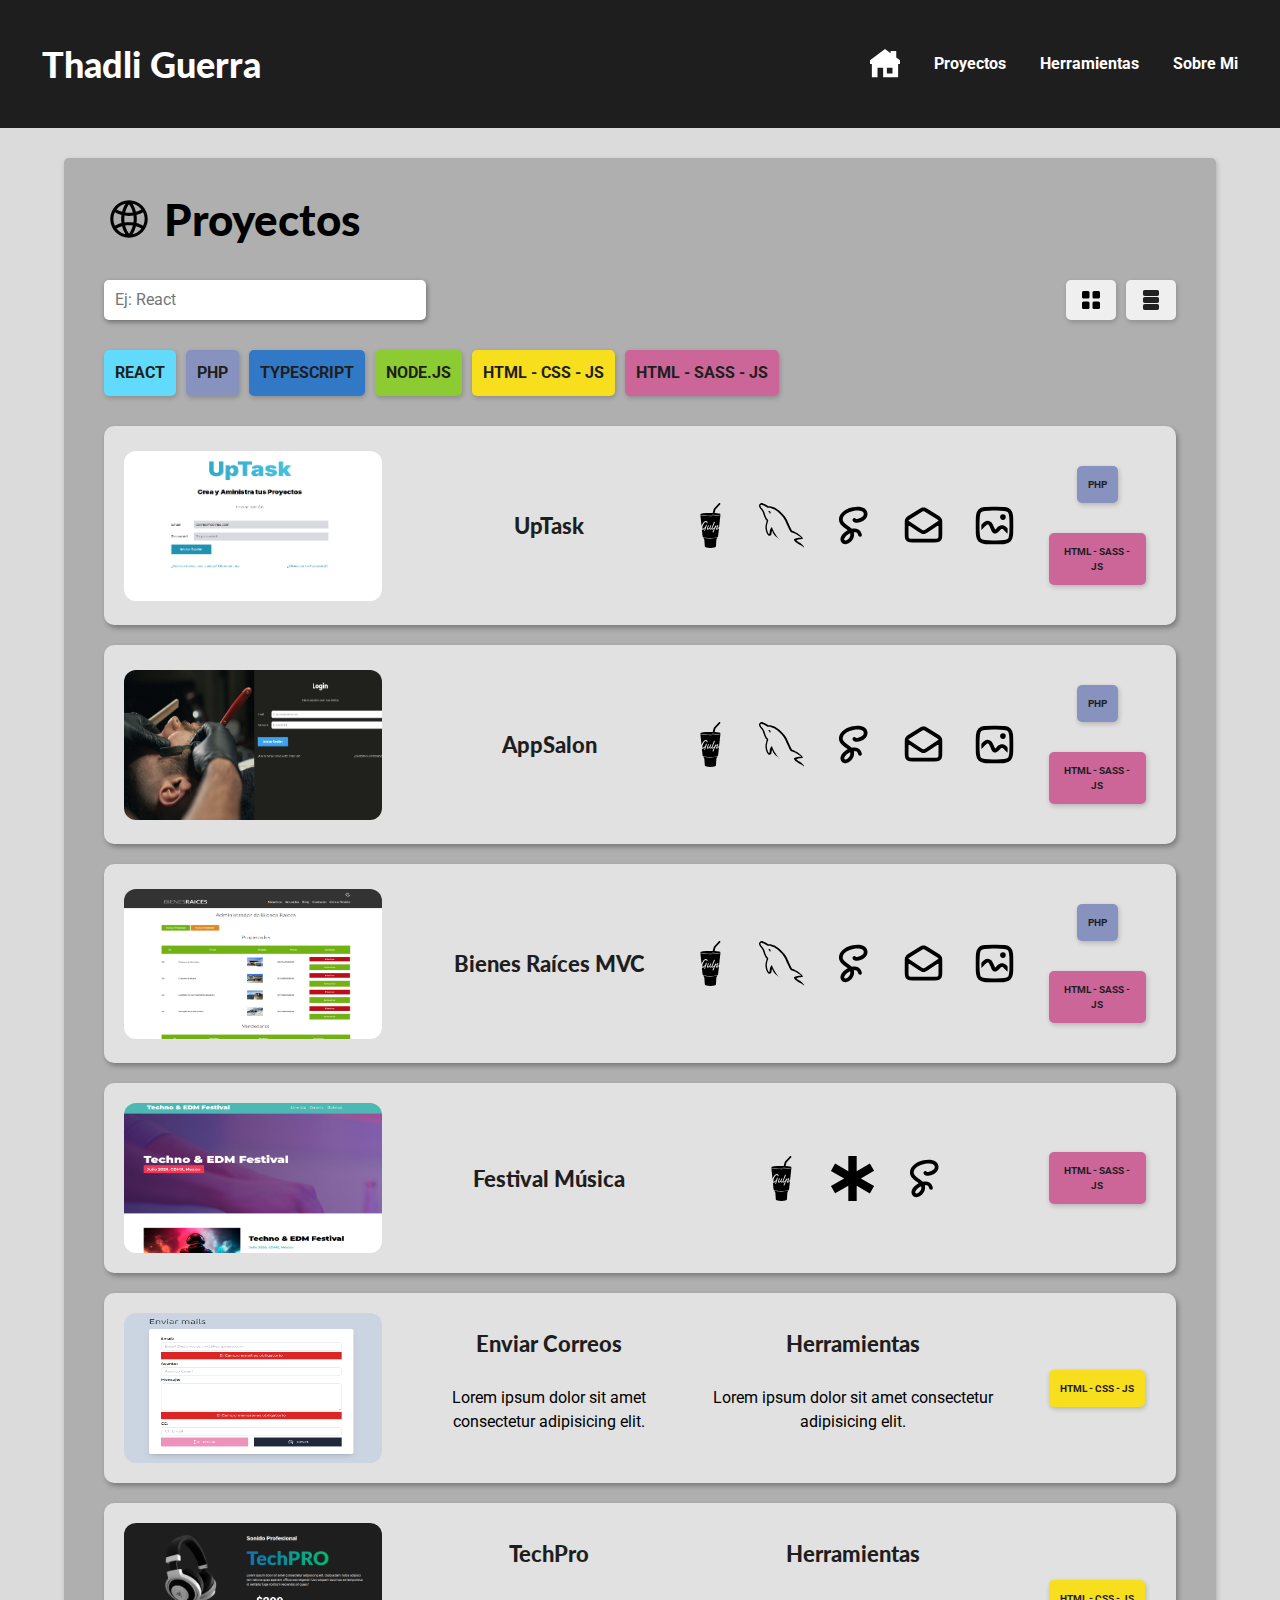
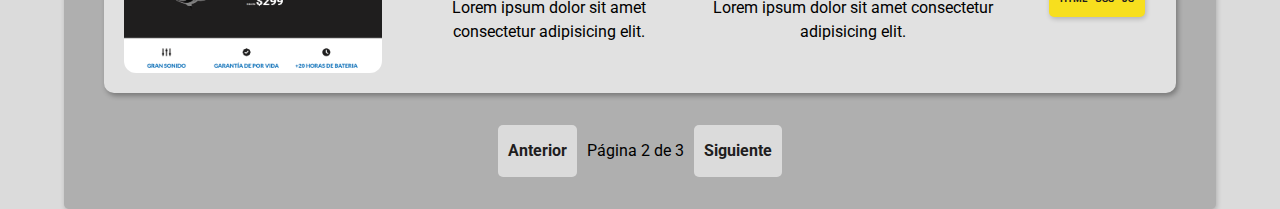
==== commit 5577cd5a: "Falta solo js" ====
--- a/pagina2.html
+++ b/pagina2.html
@@ -67,18 +67,28 @@
                 <div class="main__entrada-texto">
                     <div class="main__entrada-columna">
                         <h3>UpTask</h3>
-                        <p>Lorem ipsum dolor sit amet consectetur adipisicing elit.</p>
-                    </div>
-                    <div class="main__entrada-columna">
-                        <h3>Herramientas</h3>
-                        <p>Lorem ipsum dolor sit amet consectetur adipisicing elit. </p>
-                    </div> 
-
-                    <div class="main__entrada-columna">
-                        
+                    </div>
+                    <div class="main__entrada-herramientas ">
+                        <a href="https://gulpjs.com/">
+                            <img src="/img/gulp.svg" alt="">
+                        </a>
+                        <a href="https://www.mysql.com/">
+                            <img src="/img/mysql.svg" alt="">
+                        </a>
+                        <a href="https://sass-lang.com/">
+                            <img src="/img/sass.svg" alt="">
+                        </a>
+                        <a href="https://github.com/PHPMailer/PHPMailer">
+                            <img src="/img/mail.svg" alt="">
+                        </a>
+                        <a href="https://intervention.io/">
+                            <img src="/img/img.svg" alt="">
+                        </a>
+                    </div>
+                    <div class="main__entrada-columna">
                         <p class="categoria php">Php</p>
                         <p class="categoria sass">Html - Sass - Js</p>
-                    </div>  
+                    </div>   
                 </div>
             </div>
             <div class="main__entrada">
@@ -88,18 +98,28 @@
                 <div class="main__entrada-texto">
                     <div class="main__entrada-columna">
                         <h3>AppSalon</h3>
-                        <p>Lorem ipsum dolor sit amet consectetur adipisicing elit.</p>
-                    </div>
-                    <div class="main__entrada-columna">
-                        <h3>Herramientas</h3>
-                        <p>Lorem ipsum dolor sit amet consectetur adipisicing elit. </p>
-                    </div> 
-
-                    <div class="main__entrada-columna">
-                        
+                    </div>
+                    <div class="main__entrada-herramientas ">
+                        <a href="https://gulpjs.com/">
+                            <img src="/img/gulp.svg" alt="">
+                        </a>
+                        <a href="https://www.mysql.com/">
+                            <img src="/img/mysql.svg" alt="">
+                        </a>
+                        <a href="https://sass-lang.com/">
+                            <img src="/img/sass.svg" alt="">
+                        </a>
+                        <a href="https://github.com/PHPMailer/PHPMailer">
+                            <img src="/img/mail.svg" alt="">
+                        </a>
+                        <a href="https://intervention.io/">
+                            <img src="/img/img.svg" alt="">
+                        </a>
+                    </div>
+                    <div class="main__entrada-columna">
                         <p class="categoria php">Php</p>
                         <p class="categoria sass">Html - Sass - Js</p>
-                    </div>  
+                    </div> 
                 </div>
             </div>
             <div class="main__entrada">
@@ -109,18 +129,28 @@
                 <div class="main__entrada-texto">
                     <div class="main__entrada-columna">
                         <h3>Bienes Raíces MVC</h3>
-                        <p>Lorem ipsum dolor sit amet consectetur adipisicing elit.</p>
-                    </div>
-                    <div class="main__entrada-columna">
-                        <h3>Herramientas</h3>
-                        <p>Lorem ipsum dolor sit amet consectetur adipisicing elit. </p>
-                    </div> 
-
-                    <div class="main__entrada-columna">
-                        
+                    </div>
+                    <div class="main__entrada-herramientas ">
+                        <a href="https://gulpjs.com/">
+                            <img src="/img/gulp.svg" alt="">
+                        </a>
+                        <a href="https://www.mysql.com/">
+                            <img src="/img/mysql.svg" alt="">
+                        </a>
+                        <a href="https://sass-lang.com/">
+                            <img src="/img/sass.svg" alt="">
+                        </a>
+                        <a href="https://github.com/PHPMailer/PHPMailer">
+                            <img src="/img/mail.svg" alt="">
+                        </a>
+                        <a href="https://intervention.io/">
+                            <img src="/img/img.svg" alt="">
+                        </a>
+                    </div>
+                    <div class="main__entrada-columna">
                         <p class="categoria php">Php</p>
                         <p class="categoria sass">Html - Sass - Js</p>
-                    </div>  
+                    </div>   
                 </div>
             </div>
             <div class="main__entrada">
@@ -130,17 +160,23 @@
                 <div class="main__entrada-texto">
                     <div class="main__entrada-columna">
                         <h3>Festival Música</h3>
-                        <p>Lorem ipsum dolor sit amet consectetur adipisicing elit.</p>
-                    </div>
-                    <div class="main__entrada-columna">
-                        <h3>Herramientas</h3>
-                        <p>Lorem ipsum dolor sit amet consectetur adipisicing elit. </p>
+                    </div>
+                    <div class="main__entrada-herramientas ">
+                        <a href="https://gulpjs.com/">
+                            <img src="/img/gulp.svg" alt="">
+                        </a>
+                        <a href="https://terser.org/">
+                            <img src="/img/terser.svg" alt="">
+                        </a>
+                        <a href="https://sass-lang.com/">
+                            <img src="/img/sass.svg" alt="">
+                        </a>
                     </div> 
 
                     <div class="main__entrada-columna">
                         
-                        <p class="categoria sass">HTML - SASS - JS</p>
-                    </div>  
+                        <p class="categoria sass">Html - Sass - Js</p>
+                    </div> 
                 </div>
             </div>
             <div class="main__entrada">
--- a/css/styles.css
+++ b/css/styles.css
@@ -163,27 +163,29 @@
 
 .main__titulo {
     display: flex;
-    justify-content: center;
+    flex-direction: column;
     align-items: center;
     margin-top: 3rem;
-    padding: .3rem 0;
+    padding: 2rem 0;
     gap: 1rem;
-    
+    h1 {
+        text-align: center;
+    }
     .main__titulo-logo {
-        width: 5rem;
-    }
-    /* a {
-        text-decoration: none;
-        color: var(--negro);
-        border: 2px solid transparent;
-        border-radius: .5rem;
-        padding: 1rem;
-        transition: box-shadow 200ms ease-in;
-        &:hover {
-            box-shadow: 0 0 10px var(--primario); 
-        }
-        cursor: auto;
-    } */
+        width: 10rem;
+    }
+}
+@media (min-width: 535px) {
+    
+    .main__titulo {
+        padding: .3rem 0;
+        flex-direction: row;
+        justify-content: center;
+        .main__titulo-logo {
+            width: 5rem;
+        }  
+    }
+    
 }
 @media (min-width: 768px) {
     .main__titulo {
@@ -314,12 +316,13 @@
     }
 }
 
-/* Main Contenido */
+
 .main__contenido {
     display: grid;
-    grid-template-columns: 1fr 1fr;
+    grid-template-columns: 1fr;
     column-gap: 1rem;
     row-gap: 1rem;
+    
     
 }
 
@@ -329,10 +332,11 @@
     background-color: var(--grisClaro);
     padding: 2rem 2rem;
     transition: all 200ms ease-in;
+    
 }
 
 .main__entrada-imagen {
-    height: 18rem;
+    height: 20rem;
     width: 100%;
     border-radius: 1.2rem;
     transition: all 200ms ease-in;
@@ -347,15 +351,12 @@
         text-align: center;
         display: flex;
         flex-direction: column;
-        gap: 1rem;
-        h3, p {
+        
+
+        h3{
+            font-size: 2rem;
+            color: var(--primario);
             margin: 0;
-        }
-        h3{
-            font-size: 1.5rem;
-        }
-        p{
-            font-size: 1rem;
         }
         .categoria {
             font-size: 1rem;
@@ -391,7 +392,27 @@
         }
 
     }
-}
+    .main__entrada-herramientas {
+        display: flex;
+        flex-wrap: wrap;
+        margin: .5rem 0;
+        justify-content: center;
+        align-items: center;
+        
+        a {
+            border: 3px solid transparent;
+            padding: 1rem;
+            &:hover {
+                border: 3px solid var(--negro);
+                border-radius: 1rem;
+            }
+            img {
+                max-width: 3.5rem;
+            }
+        }
+    }
+}
+
 
 .main__entrada:hover {
     filter: brightness(.9);
@@ -401,18 +422,113 @@
     }
 }
 
+
+/* Main Contenido */
+@media (min-width: 535px) {
+    .main__contenido {
+        display: grid;
+        grid-template-columns: 1fr 1fr;
+        column-gap: 1rem;
+        row-gap: 1rem;
+        
+    }
+    
+    .main__entrada {
+        border-radius: 1rem;
+        box-shadow: 2px 3px 5px rgba(0, 0, 0, 0.3);
+        background-color: var(--grisClaro);
+        padding: 2rem 2rem;
+        transition: all 200ms ease-in;
+    }
+    
+    .main__entrada-imagen {
+        height: 15rem;
+        width: 100%;
+        border-radius: 1.2rem;
+        transition: all 200ms ease-in;
+        margin-bottom: 1rem;
+    }
+    
+    .main__entrada-texto {
+        display: flex;
+        flex-direction: column;
+        gap: 1rem;
+        .main__entrada-columna {
+            text-align: center;
+            display: flex;
+            flex-direction: column;
+            gap: 1rem;
+            h3 {
+                font-size: 2.2rem;
+                color: var(--primario);
+            }
+            .categoria {
+                font-size: 1rem;
+                box-shadow: 1px 2px 5px rgba(0, 0, 0, 0.2);
+                font-weight: bold;
+                text-transform: uppercase;
+                color: var(--negro);
+                text-decoration: none;
+                padding: 1rem;
+                border-radius: .5rem;
+                border: 1px solid transparent;
+            }
+            .react {
+                background-color: var(--react);
+            }
+            .php {
+                background-color: var(--php);
+            }
+            .typescript {
+                background-color: var(--typescript);
+            }
+            .node {
+                background-color: var(--node);
+            }
+            .css {
+                background-color: var(--css);
+            }
+            .sass {
+                background-color: var(--sass);
+            }
+            .js {
+                background-color: var(--js);
+            }
+    
+        }
+        .main__entrada-herramientas {
+            display: flex;
+            flex-wrap: wrap;
+            margin: .5rem 0;
+            justify-content: center;
+            align-items: center;
+            
+            a {
+                border: 3px solid transparent;
+                padding: 1rem;
+                &:hover {
+                    border: 3px solid var(--negro);
+                    border-radius: 1rem;
+                }
+                img {
+                    max-width: 3.5rem;
+                }
+            }
+        }
+    }
+}
+
 @media (min-width: 768px) {
     .main__contenido {
         display: flex;
         flex-direction: column;
     }
-
     .main__entrada {
         display: grid;
-        grid-template-columns: 1fr 4fr;
+        grid-template-columns: 1fr 3fr;
         margin-bottom: 1rem;
         padding: 2rem 2rem;
-        column-gap: 1rem;
+        
         align-items: center;
         &:last-of-type {
             margin-bottom: 3rem;
@@ -421,11 +537,25 @@
     
     .main__entrada-texto {
         display: grid;
-        grid-template-columns: 1.25fr 1.25fr 0.5fr;
-
+        grid-template-columns: 1fr 1.5fr 0.5fr;
+        margin-left: 5rem;
         .main__entrada-columna {
-            h3 , p {
-                font-size: unset;
+            h3 {
+                font-size: 2.2rem;
+                color: var(--negro);
+            }
+        }
+        .main__entrada-herramientas {
+            display: flex;
+            flex-wrap: nowrap;
+            justify-content: center;
+            align-items: center;
+            gap: 1rem;
+            a {
+                padding: .5rem;
+                img {
+                    max-width: 4.5rem;
+                }
             }
         }
     }
